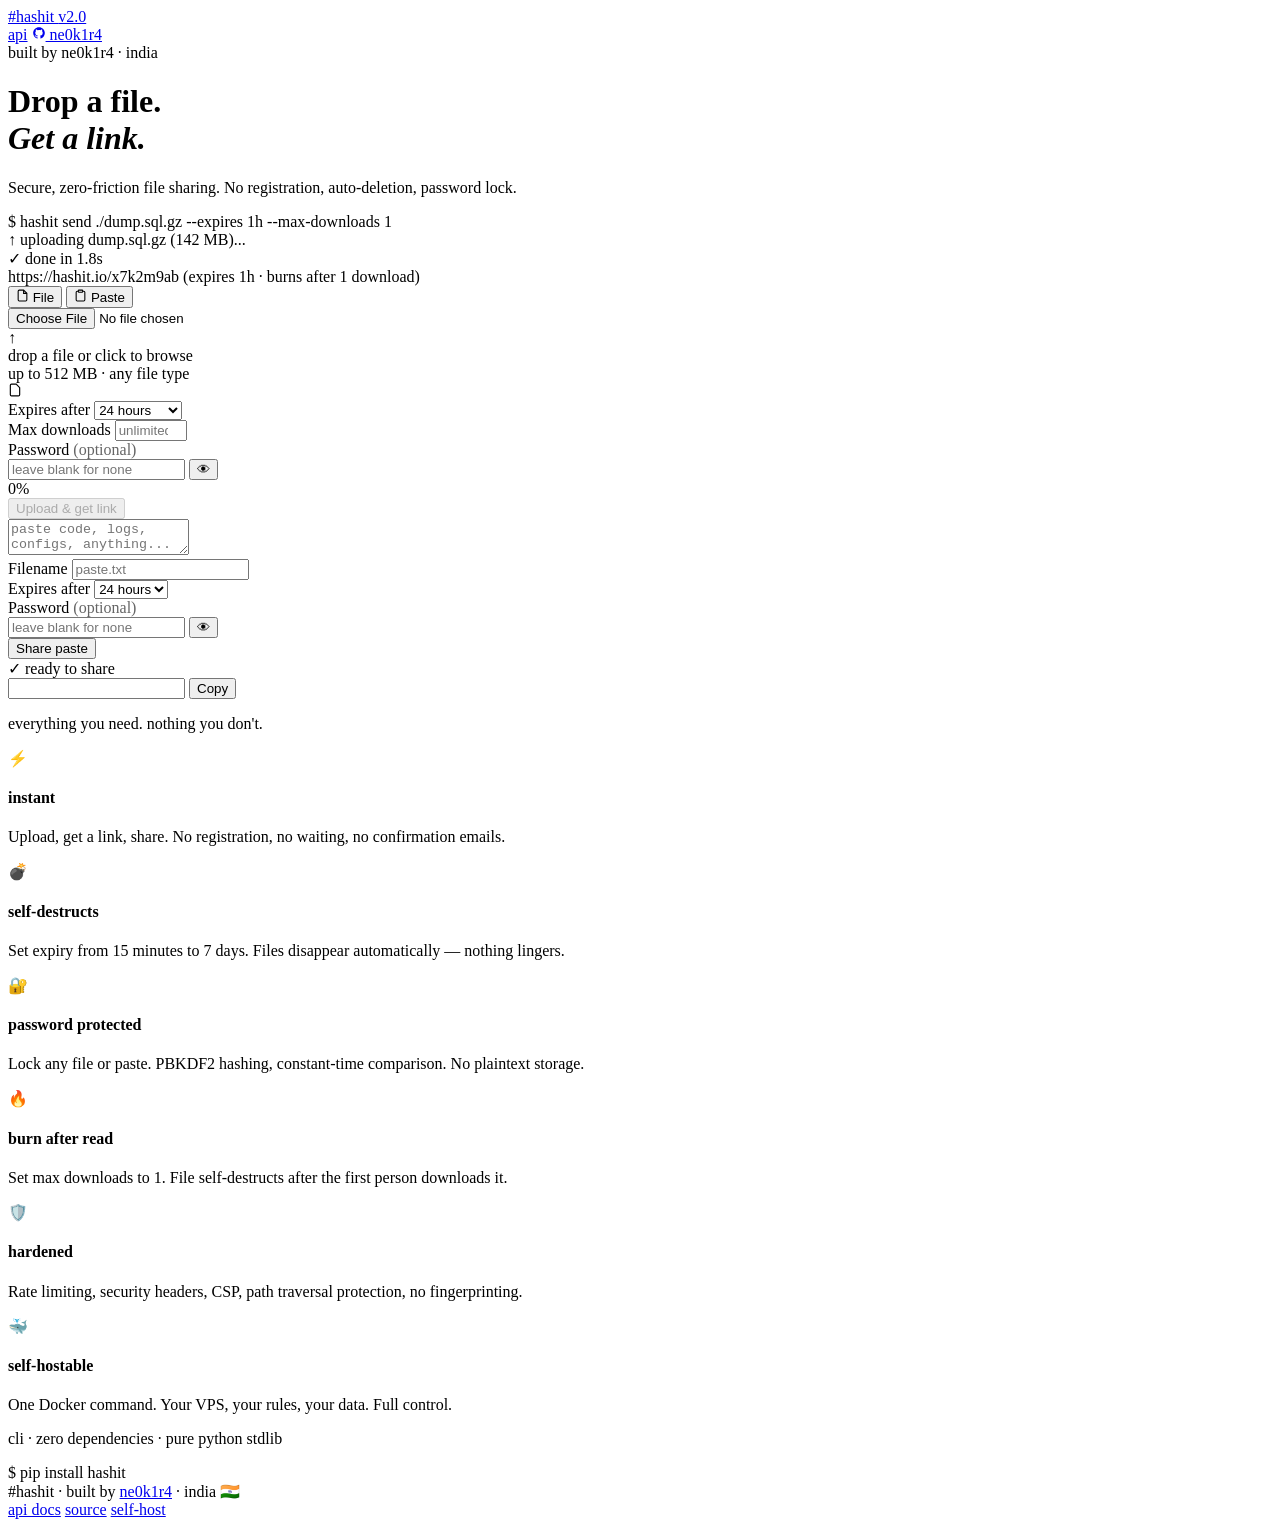
==== web/templates/index.html @ 1a05fa22 "lil fixes" ====
<!DOCTYPE html>
<html lang="en">
<head>
<meta charset="UTF-8">
<meta name="viewport" content="width=device-width, initial-scale=1.0">
<meta name="description" content="hashit — drop a file, get a link. no account, no tracking.">
<title>hashit — zero-friction file sharing</title>
<link rel="stylesheet" href="/static/css/style.css">
<script src="/static/js/common.js" defer></script>
<script src="/static/js/index.js" defer></script>
</head>
<body>

<header>
  <a href="/" class="logo">
    <span class="logo-hash">#</span>hashit
    <span class="logo-badge">v2.0</span>
  </a>
  <nav>
    <a href="/api/docs">api</a>
    <a href="https://github.com/ne0k1r4/hashit" class="nav-gh">
      <svg width="14" height="14" viewBox="0 0 24 24" fill="currentColor"><path d="M12 2C6.477 2 2 6.477 2 12c0 4.42 2.865 8.17 6.839 9.49.5.092.682-.217.682-.482 0-.237-.008-.866-.013-1.7-2.782.603-3.369-1.34-3.369-1.34-.454-1.156-1.11-1.464-1.11-1.464-.908-.62.069-.608.069-.608 1.003.07 1.531 1.03 1.531 1.03.892 1.529 2.341 1.087 2.91.832.092-.647.35-1.088.636-1.338-2.22-.253-4.555-1.11-4.555-4.943 0-1.091.39-1.984 1.029-2.683-.103-.253-.446-1.27.098-2.647 0 0 .84-.269 2.75 1.025A9.578 9.578 0 0112 6.836c.85.004 1.705.114 2.504.336 1.909-1.294 2.747-1.025 2.747-1.025.546 1.377.203 2.394.1 2.647.64.699 1.028 1.592 1.028 2.683 0 3.842-2.339 4.687-4.566 4.935.359.309.678.919.678 1.852 0 1.336-.012 2.415-.012 2.743 0 .267.18.578.688.48C19.138 20.167 22 16.418 22 12c0-5.523-4.477-10-10-10z"/></svg>
      ne0k1r4
    </a>
  </nav>
</header>

<div class="hero">
  <div class="hero-eyebrow">built by ne0k1r4 · india</div>
  <h1>Drop a file.<br><em>Get a link.</em></h1>
  <p class="hero-sub">Secure, zero-friction file sharing. No registration, auto-deletion, password lock.</p>
  <div class="terminal">
    <div class="terminal-body">
      <div class="t-line">
        <span class="t-prompt">$</span>
        <span class="t-cmd">hashit send <span class="t-arg">./dump.sql.gz</span> --expires <span class="t-arg">1h</span> --max-downloads <span class="t-arg">1</span></span>
      </div>
      <div class="t-out">↑ uploading dump.sql.gz (142 MB)...</div>
      <div class="t-out">✓ done in 1.8s</div>
      <div class="t-url">https://hashit.io/x7k2m9ab (expires 1h · burns after 1 download)</div>
      <div class="t-line"><span class="t-cursor"></span></div>
    </div>
  </div>
</div>

<div class="upload-section">
  <div class="tabs">
    <button class="tab active" onclick="switchTab('file', this)">
      <svg width="13" height="13" viewBox="0 0 24 24" fill="none" stroke="currentColor" stroke-width="2"><path d="M14 2H6a2 2 0 00-2 2v16a2 2 0 002 2h12a2 2 0 002-2V8z"/><polyline points="14 2 14 8 20 8"/></svg>
      File
    </button>
    <button class="tab" onclick="switchTab('paste', this)">
      <svg width="13" height="13" viewBox="0 0 24 24" fill="none" stroke="currentColor" stroke-width="2"><path d="M16 4h2a2 2 0 012 2v14a2 2 0 01-2 2H6a2 2 0 01-2-2V6a2 2 0 012-2h2"/><rect x="8" y="2" width="8" height="4" rx="1" ry="1"/></svg>
      Paste
    </button>
  </div>

  <!-- file panel -->
  <div id="panel-file" class="panel active">
    <div class="dropzone" id="dropzone"
         ondragover="onDragOver(event)"
         ondragleave="onDragLeave(event)"
         ondrop="onDrop(event)">
      <input type="file" id="file-input" onchange="onFileSelect(this.files)">
      <div id="dz-default">
        <div class="dz-icon">↑</div>
        <div class="dz-title">drop a file or click to browse</div>
        <div class="dz-sub">up to 512 MB · any file type</div>
      </div>
      <div class="dz-selected" id="dz-selected">
        <svg width="14" height="14" viewBox="0 0 24 24" fill="none" stroke="currentColor" stroke-width="2"><path d="M14 2H6a2 2 0 00-2 2v16a2 2 0 002 2h12a2 2 0 002-2V8z"/></svg>
        <span class="dz-filename" id="dz-name"></span>
        <span class="dz-filesize" id="dz-size"></span>
      </div>
    </div>

    <div class="options">
      <div class="opt">
        <label>Expires after</label>
        <select id="f-ttl">
          <option value="15m">15 minutes</option>
          <option value="1h">1 hour</option>
          <option value="24h" selected>24 hours</option>
          <option value="7d">7 days</option>
        </select>
      </div>
      <div class="opt">
        <label>Max downloads</label>
        <input type="number" id="f-maxdl" placeholder="unlimited" min="1" max="10000">
      </div>
      <div class="opt full">
        <label>Password <span style="text-transform:none;letter-spacing:0;opacity:.6">(optional)</span></label>
        <div class="pw-wrap">
          <input type="password" id="f-pw" placeholder="leave blank for none" autocomplete="new-password">
          <button class="pw-toggle" onclick="togglePw('f-pw', this)" type="button">👁</button>
        </div>
      </div>
    </div>

    <div class="progress" id="progress">
      <div class="progress-bar"><div class="progress-fill" id="progress-fill"></div></div>
      <div class="progress-label">
        <span id="progress-pct">0%</span>
        <span id="progress-speed"></span>
      </div>
    </div>

    <button class="btn-upload" id="upload-btn" onclick="doUpload()" disabled>
      Upload &amp; get link
    </button>
  </div>

  <!-- paste panel -->
  <div id="panel-paste" class="panel">
    <textarea id="paste-text" placeholder="paste code, logs, configs, anything...&#10;&#10;supports any language — python, bash, sql, yaml..."></textarea>
    <div class="options">
      <div class="opt">
        <label>Filename</label>
        <input type="text" id="p-name" placeholder="paste.txt">
      </div>
      <div class="opt">
        <label>Expires after</label>
        <select id="p-ttl">
          <option value="1h">1 hour</option>
          <option value="24h" selected>24 hours</option>
          <option value="7d">7 days</option>
        </select>
      </div>
      <div class="opt full">
        <label>Password <span style="text-transform:none;letter-spacing:0;opacity:.6">(optional)</span></label>
        <div class="pw-wrap">
          <input type="password" id="p-pw" placeholder="leave blank for none" autocomplete="new-password">
          <button class="pw-toggle" onclick="togglePw('p-pw', this)" type="button">👁</button>
        </div>
      </div>
    </div>
    <button class="btn-upload" onclick="doPaste()">Share paste</button>
  </div>

  <!-- result -->
  <div class="result" id="result">
    <div class="result-label">✓ ready to share</div>
    <div class="result-url-row">
      <input type="text" id="result-url" readonly onclick="this.select()">
      <button class="btn-copy" id="copy-btn" onclick="copyUrl()">Copy</button>
    </div>
    <div class="result-meta" id="result-meta"></div>
    <div class="result-note" id="result-note"></div>
  </div>
</div>

<!-- features -->
<div class="features">
  <p class="features-title"><span>everything you need.</span> nothing you don't.</p>
  <div class="features-grid">
    <div class="feat">
      <div class="feat-icon">⚡</div>
      <h4>instant</h4>
      <p>Upload, get a link, share. No registration, no waiting, no confirmation emails.</p>
    </div>
    <div class="feat">
      <div class="feat-icon">💣</div>
      <h4>self-destructs</h4>
      <p>Set expiry from 15 minutes to 7 days. Files disappear automatically — nothing lingers.</p>
    </div>
    <div class="feat">
      <div class="feat-icon">🔐</div>
      <h4>password protected</h4>
      <p>Lock any file or paste. PBKDF2 hashing, constant-time comparison. No plaintext storage.</p>
    </div>
    <div class="feat">
      <div class="feat-icon">🔥</div>
      <h4>burn after read</h4>
      <p>Set max downloads to 1. File self-destructs after the first person downloads it.</p>
    </div>
    <div class="feat">
      <div class="feat-icon">🛡️</div>
      <h4>hardened</h4>
      <p>Rate limiting, security headers, CSP, path traversal protection, no fingerprinting.</p>
    </div>
    <div class="feat">
      <div class="feat-icon">🐳</div>
      <h4>self-hostable</h4>
      <p>One Docker command. Your VPS, your rules, your data. Full control.</p>
    </div>
  </div>
</div>

<!-- install strip -->
<div class="install-strip">
  <p>cli · zero dependencies · pure python stdlib</p>
  <div class="code-block">
    <span>$</span> pip install hashit
  </div>
</div>

<footer>
  <div class="footer-brand">
    <span style="color:var(--primary)">#</span>hashit
    <span>·</span>
    built by <a href="https://github.com/ne0k1r4" class="footer-brand-link">ne0k1r4</a>
    <span>·</span>
    india 🇮🇳
  </div>
  <div class="footer-right">
    <a href="/api/docs">api docs</a>
    <a href="https://github.com/ne0k1r4/hashit">source</a>
    <a href="https://github.com/ne0k1r4/hashit#self-hosting">self-host</a>
  </div>
</footer>

</body>
</html>
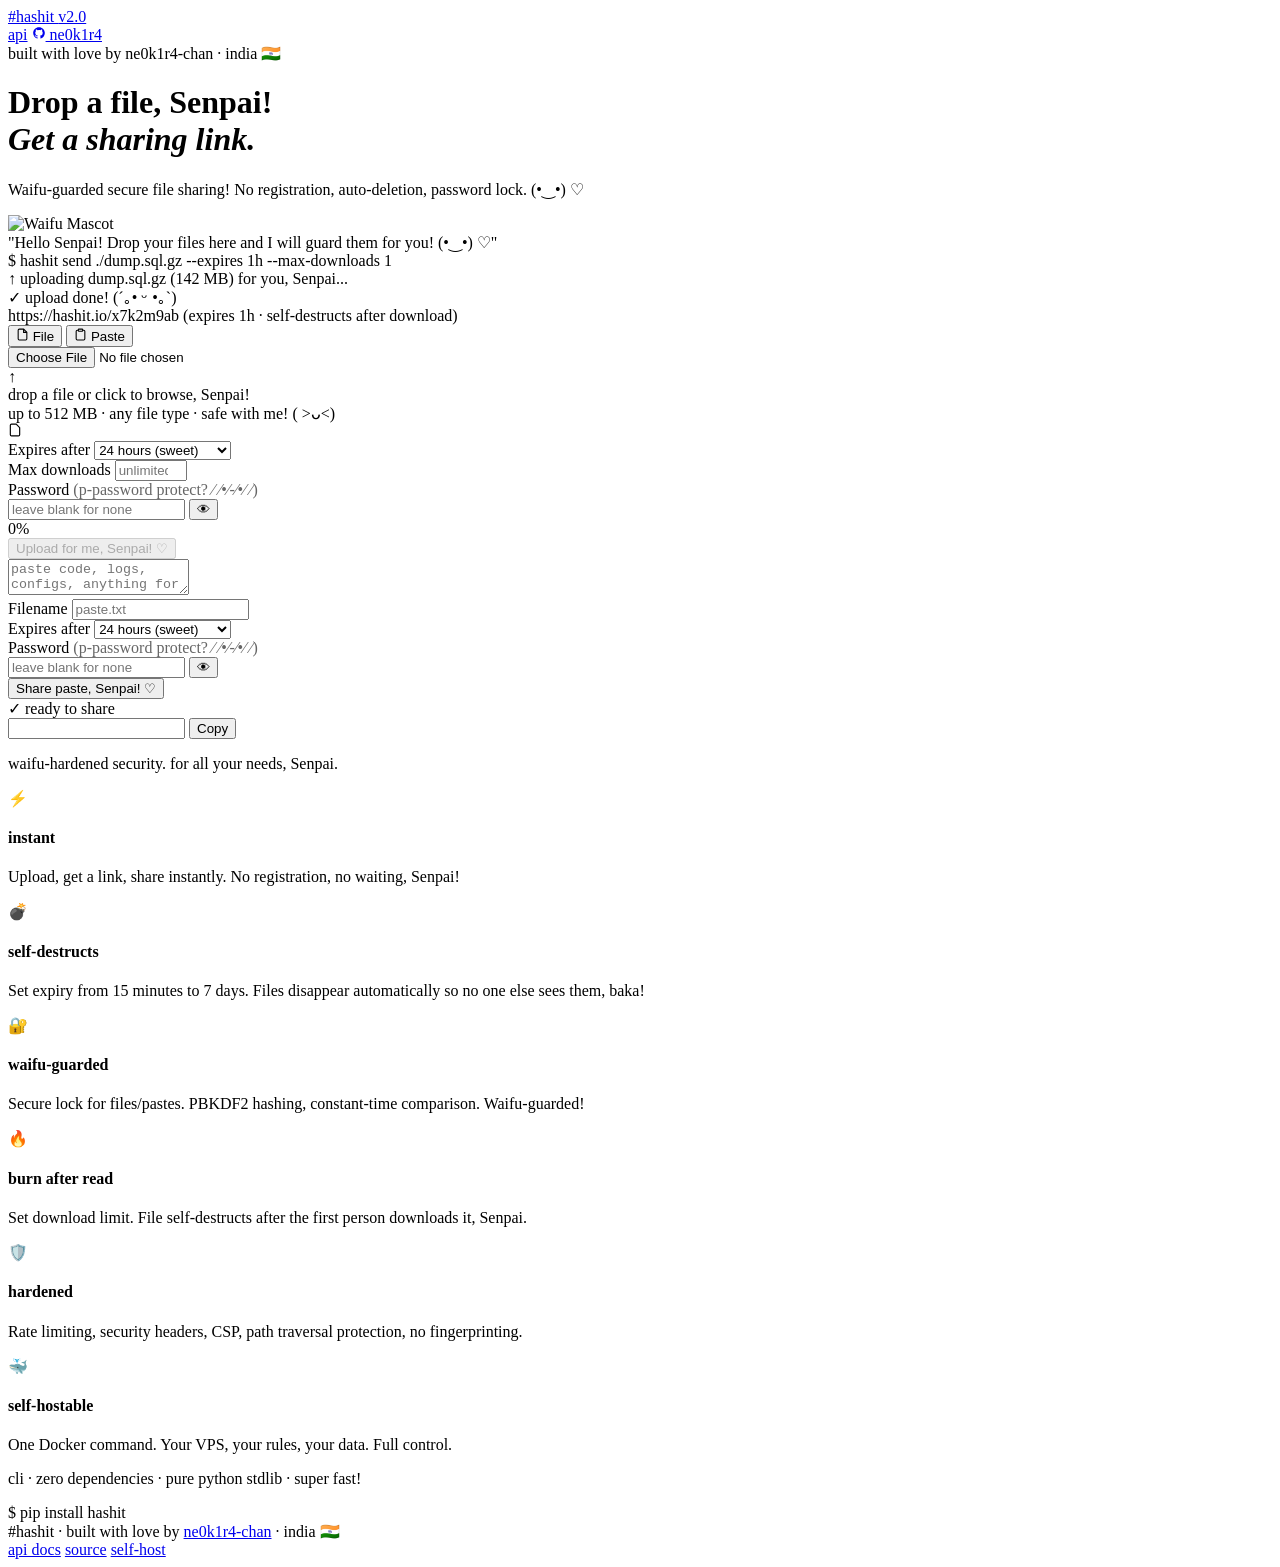
==== commit 6e03e12c: "feat: revamp UI with cute Sakura-Waifu theme (uwu)" ====
--- a/web/templates/index.html
+++ b/web/templates/index.html
@@ -3,8 +3,8 @@
 <head>
 <meta charset="UTF-8">
 <meta name="viewport" content="width=device-width, initial-scale=1.0">
-<meta name="description" content="hashit — drop a file, get a link. no account, no tracking.">
-<title>hashit — zero-friction file sharing</title>
+<meta name="description" content="hashit — drop a file, get a link, Senpai! no account, waifu-guarded.">
+<title>hashit — waifu-guarded secure sharing (uwu) ♡</title>
 <link rel="stylesheet" href="/static/css/style.css">
 <script src="/static/js/common.js" defer></script>
 <script src="/static/js/index.js" defer></script>
@@ -26,18 +26,26 @@
 </header>
 
 <div class="hero">
-  <div class="hero-eyebrow">built by ne0k1r4 · india</div>
-  <h1>Drop a file.<br><em>Get a link.</em></h1>
-  <p class="hero-sub">Secure, zero-friction file sharing. No registration, auto-deletion, password lock.</p>
+  <div class="hero-eyebrow">built with love by ne0k1r4-chan · india 🇮🇳</div>
+  <h1>Drop a file, Senpai!<br><em>Get a sharing link.</em></h1>
+  <p class="hero-sub">Waifu-guarded secure file sharing! No registration, auto-deletion, password lock. (•‿•) ♡</p>
+  
+  <div class="mascot-greeting">
+    <img src="/static/img/waifu_mascot.png" class="mascot-img" alt="Waifu Mascot">
+    <div class="mascot-bubble">
+      "Hello Senpai! Drop your files here and I will guard them for you! (•‿•) ♡"
+    </div>
+  </div>
+
   <div class="terminal">
     <div class="terminal-body">
       <div class="t-line">
         <span class="t-prompt">$</span>
         <span class="t-cmd">hashit send <span class="t-arg">./dump.sql.gz</span> --expires <span class="t-arg">1h</span> --max-downloads <span class="t-arg">1</span></span>
       </div>
-      <div class="t-out">↑ uploading dump.sql.gz (142 MB)...</div>
-      <div class="t-out">✓ done in 1.8s</div>
-      <div class="t-url">https://hashit.io/x7k2m9ab (expires 1h · burns after 1 download)</div>
+      <div class="t-out">↑ uploading dump.sql.gz (142 MB) for you, Senpai...</div>
+      <div class="t-out">✓ upload done! (´｡• ᵕ •｡`)</div>
+      <div class="t-url">https://hashit.io/x7k2m9ab (expires 1h · self-destructs after download)</div>
       <div class="t-line"><span class="t-cursor"></span></div>
     </div>
   </div>
@@ -64,8 +72,8 @@
       <input type="file" id="file-input" onchange="onFileSelect(this.files)">
       <div id="dz-default">
         <div class="dz-icon">↑</div>
-        <div class="dz-title">drop a file or click to browse</div>
-        <div class="dz-sub">up to 512 MB · any file type</div>
+        <div class="dz-title">drop a file or click to browse, Senpai!</div>
+        <div class="dz-sub">up to 512 MB · any file type · safe with me! ( >ᴗ<)</div>
       </div>
       <div class="dz-selected" id="dz-selected">
         <svg width="14" height="14" viewBox="0 0 24 24" fill="none" stroke="currentColor" stroke-width="2"><path d="M14 2H6a2 2 0 00-2 2v16a2 2 0 002 2h12a2 2 0 002-2V8z"/></svg>
@@ -78,10 +86,10 @@
       <div class="opt">
         <label>Expires after</label>
         <select id="f-ttl">
-          <option value="15m">15 minutes</option>
-          <option value="1h">1 hour</option>
-          <option value="24h" selected>24 hours</option>
-          <option value="7d">7 days</option>
+          <option value="15m">15 mins (quick!)</option>
+          <option value="1h">1 hour (standard)</option>
+          <option value="24h" selected>24 hours (sweet)</option>
+          <option value="7d">7 days (forever-ish)</option>
         </select>
       </div>
       <div class="opt">
@@ -89,7 +97,7 @@
         <input type="number" id="f-maxdl" placeholder="unlimited" min="1" max="10000">
       </div>
       <div class="opt full">
-        <label>Password <span style="text-transform:none;letter-spacing:0;opacity:.6">(optional)</span></label>
+        <label>Password <span style="text-transform:none;letter-spacing:0;opacity:.6">(p-password protect? ⁄ ⁄•⁄-⁄•⁄ ⁄)</span></label>
         <div class="pw-wrap">
           <input type="password" id="f-pw" placeholder="leave blank for none" autocomplete="new-password">
           <button class="pw-toggle" onclick="togglePw('f-pw', this)" type="button">👁</button>
@@ -106,13 +114,13 @@
     </div>
 
     <button class="btn-upload" id="upload-btn" onclick="doUpload()" disabled>
-      Upload &amp; get link
+      Upload for me, Senpai! ♡
     </button>
   </div>
 
   <!-- paste panel -->
   <div id="panel-paste" class="panel">
-    <textarea id="paste-text" placeholder="paste code, logs, configs, anything...&#10;&#10;supports any language — python, bash, sql, yaml..."></textarea>
+    <textarea id="paste-text" placeholder="paste code, logs, configs, anything for me, Senpai...&#10;&#10;supports any language — python, bash, sql, yaml... ( >ᴗ<) ♡"></textarea>
     <div class="options">
       <div class="opt">
         <label>Filename</label>
@@ -121,20 +129,20 @@
       <div class="opt">
         <label>Expires after</label>
         <select id="p-ttl">
-          <option value="1h">1 hour</option>
-          <option value="24h" selected>24 hours</option>
-          <option value="7d">7 days</option>
+          <option value="1h">1 hour (standard)</option>
+          <option value="24h" selected>24 hours (sweet)</option>
+          <option value="7d">7 days (forever-ish)</option>
         </select>
       </div>
       <div class="opt full">
-        <label>Password <span style="text-transform:none;letter-spacing:0;opacity:.6">(optional)</span></label>
+        <label>Password <span style="text-transform:none;letter-spacing:0;opacity:.6">(p-password protect? ⁄ ⁄•⁄-⁄•⁄ ⁄)</span></label>
         <div class="pw-wrap">
           <input type="password" id="p-pw" placeholder="leave blank for none" autocomplete="new-password">
           <button class="pw-toggle" onclick="togglePw('p-pw', this)" type="button">👁</button>
         </div>
       </div>
     </div>
-    <button class="btn-upload" onclick="doPaste()">Share paste</button>
+    <button class="btn-upload" onclick="doPaste()">Share paste, Senpai! ♡</button>
   </div>
 
   <!-- result -->
@@ -151,27 +159,27 @@
 
 <!-- features -->
 <div class="features">
-  <p class="features-title"><span>everything you need.</span> nothing you don't.</p>
+  <p class="features-title"><span>waifu-hardened security.</span> for all your needs, Senpai.</p>
   <div class="features-grid">
     <div class="feat">
       <div class="feat-icon">⚡</div>
       <h4>instant</h4>
-      <p>Upload, get a link, share. No registration, no waiting, no confirmation emails.</p>
+      <p>Upload, get a link, share instantly. No registration, no waiting, Senpai!</p>
     </div>
     <div class="feat">
       <div class="feat-icon">💣</div>
       <h4>self-destructs</h4>
-      <p>Set expiry from 15 minutes to 7 days. Files disappear automatically — nothing lingers.</p>
+      <p>Set expiry from 15 minutes to 7 days. Files disappear automatically so no one else sees them, baka!</p>
     </div>
     <div class="feat">
       <div class="feat-icon">🔐</div>
-      <h4>password protected</h4>
-      <p>Lock any file or paste. PBKDF2 hashing, constant-time comparison. No plaintext storage.</p>
+      <h4>waifu-guarded</h4>
+      <p>Secure lock for files/pastes. PBKDF2 hashing, constant-time comparison. Waifu-guarded!</p>
     </div>
     <div class="feat">
       <div class="feat-icon">🔥</div>
       <h4>burn after read</h4>
-      <p>Set max downloads to 1. File self-destructs after the first person downloads it.</p>
+      <p>Set download limit. File self-destructs after the first person downloads it, Senpai.</p>
     </div>
     <div class="feat">
       <div class="feat-icon">🛡️</div>
@@ -188,7 +196,7 @@
 
 <!-- install strip -->
 <div class="install-strip">
-  <p>cli · zero dependencies · pure python stdlib</p>
+  <p>cli · zero dependencies · pure python stdlib · super fast!</p>
   <div class="code-block">
     <span>$</span> pip install hashit
   </div>
@@ -198,7 +206,7 @@
   <div class="footer-brand">
     <span style="color:var(--primary)">#</span>hashit
     <span>·</span>
-    built by <a href="https://github.com/ne0k1r4" class="footer-brand-link">ne0k1r4</a>
+    built with love by <a href="https://github.com/ne0k1r4" class="footer-brand-link">ne0k1r4-chan</a>
     <span>·</span>
     india 🇮🇳
   </div>
